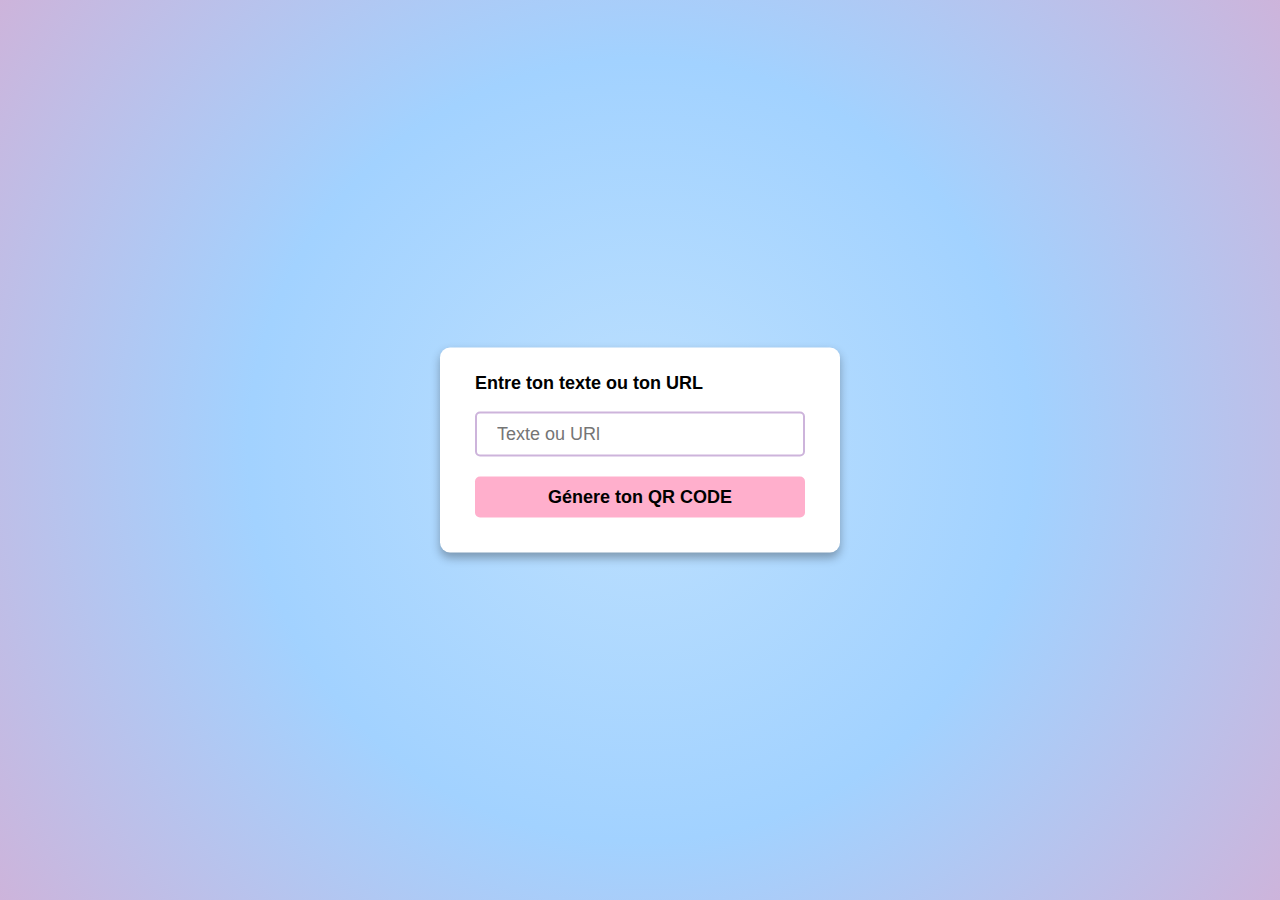
==== qrcode-generator/index.html @ d41af094 "IMPORT qrcode html, css and js" ====
<!DOCTYPE html>
<html lang="en">
  <head>
    <meta charset="UTF-8" />
    <meta name="viewport" content="width=device-width, initial-scale=1.0" />
    <title>QR-Code generator</title>
    <link rel="stylesheet" href="style.css" />
    <link rel="shortcut icon" href="logoQrcode.png" />
  </head>
  <body>
    <div class="container">
      <p>Entre ton texte ou ton URL</p>
      <input type="text" placeholder="Texte ou URl" id="qrTxt" />
      <div id="boxImage"> 
        <img src="" alt="" id="qrCode" />
      </div>
      <button onclick="generateQR()">Génere ton QR CODE</button>
    </div>
    <script src="javascript.js"></script>
  </body>
</html>
---- qrcode-generator/style.css ----
* {
    margin: 0;
    padding: 0;
    box-sizing: border-box;
    font-family: "Poppins", sans-serif;
  }
  
  :root {
    --purlple: #cdb4db;
    --blue: #a2d2ff;
    --light-blue: #bde0fe;
    --pink: #ffafcc;
    --light-pink: #ffc8dd;
  }
  
  body {
    background: rgb(189, 224, 254);
    background: radial-gradient(
      circle,
      rgba(189, 224, 254, 1) 0%,
      rgba(162, 210, 255, 1) 50%,
      rgba(205, 180, 219, 1) 100%
    );
    height: 100vh;
  }
  
  .container {
    width: 400px;
    padding: 25px 35px;
    position: absolute;
    top: 50%;
    left: 50%;
    transform: translate(-50%, -50%);
    background: #fff;
    border-radius: 10px;
    box-shadow: 0 5px 10px rgba(0, 0, 0, 0.3);
  }
  
  .container p{
      font-weight: 600;
      color: var(--purple);
      font-size: 18px;
      margin-bottom: 0.5rem;
  }
  
  .container input{
      width: 100%;
      padding: 10px 20px;
      margin: 10px 0;
      font-size: 18px;
      border-radius: 5px;
      border: 2px solid var(--purlple);
      outline: none;
      transition: all 0.3s ease;
  }
  
  .container input:focus{
      border: 2px solid var(--blue);
  }
  
  .container button{
      border-radius: 5px;
      width: 100%;
      background-color: var(--pink);
      padding: 10px 20px;
      margin: 10px 0;
      border: none;
      font-weight: 600;
      font-size: 18px;
      transition: all 0.3s ease;
  }
  
  .container button:hover{
      background-color: var(--light-pink);
      cursor: pointer;
  }
  
  .container button:active{
      background-color: var(--blue);
  }
  
  @keyframes shake {
      0%,
      100% {
          transform: translateX(0);
      }
      10%,
      30%,
      50%,
      70%,
      90% {
          transform: translateX(-5px);
      }
      20%,
      40%,
      60%,
      80% {
          transform: translateX(5px);
      }
  }
  
  #boxImage{
      width: 200px;
      border-radius: 5px;
      max-height: 0;
      overflow: hidden;
      transition: max-height 0.5s ease;
  }
  
  #boxImage img{
      width: 100%;
      padding: 10px;
  }
  
  #boxImage.show-img{
      max-height: 300px;
      margin: 10px auto;
      border: 1px solid var(--purple);
      max-height: 1;
  }
  
  @media screen and (max-width: 420px) {
      .container {
          width: 95vw;
        }
  }
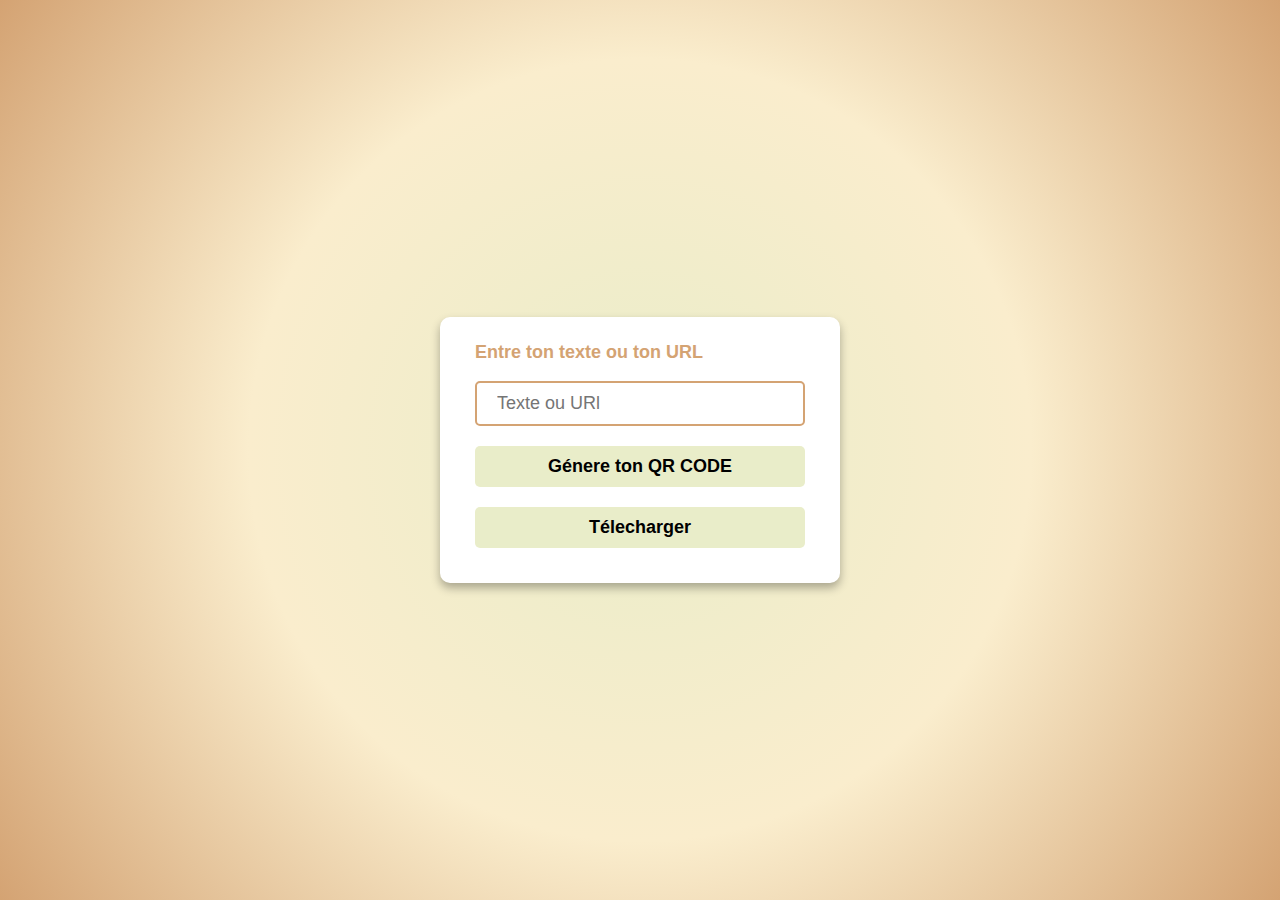
==== commit 151b3bf1: "✨ Add QR code download functionality and change style" ====
--- a/qrcode-generator/index.html
+++ b/qrcode-generator/index.html
@@ -11,11 +11,13 @@
     <div class="container">
       <p>Entre ton texte ou ton URL</p>
       <input type="text" placeholder="Texte ou URl" id="qrTxt" />
-      <div id="boxImage"> 
-        <img src="" alt="" id="qrCode" />
+      <div id="boxImage">
+          <img src="" alt="" id="qrCode" />
       </div>
       <button onclick="generateQR()">Génere ton QR CODE</button>
+      <button id="telecharger">Télecharger</button>
     </div>
     <script src="javascript.js"></script>
+    <script src="https://html2canvas.hertzen.com/dist/html2canvas.min.js"></script>
   </body>
 </html>
--- a/qrcode-generator/style.css
+++ b/qrcode-generator/style.css
@@ -6,20 +6,20 @@
   }
   
   :root {
-    --purlple: #cdb4db;
-    --blue: #a2d2ff;
-    --light-blue: #bde0fe;
-    --pink: #ffafcc;
-    --light-pink: #ffc8dd;
+    --orange: #D4A373;
+    --light-orange: #FAEDCD;
+    --light-yellow: #FEFAE0;
+    --beige: #E9EDC9;
+    --light-green: #CCD5AE;
   }
   
   body {
     background: rgb(189, 224, 254);
     background: radial-gradient(
       circle,
-      rgba(189, 224, 254, 1) 0%,
-      rgba(162, 210, 255, 1) 50%,
-      rgba(205, 180, 219, 1) 100%
+      var(--beige) 0%,
+      var(--light-orange) 50%,
+      var(--orange) 100%
     );
     height: 100vh;
   }
@@ -38,7 +38,7 @@
   
   .container p{
       font-weight: 600;
-      color: var(--purple);
+      color: var(--orange);
       font-size: 18px;
       margin-bottom: 0.5rem;
   }
@@ -49,19 +49,19 @@
       margin: 10px 0;
       font-size: 18px;
       border-radius: 5px;
-      border: 2px solid var(--purlple);
+      border: 2px solid var(--orange);
       outline: none;
       transition: all 0.3s ease;
   }
   
   .container input:focus{
-      border: 2px solid var(--blue);
+      border: 2px solid var(--light-orange);
   }
   
   .container button{
       border-radius: 5px;
       width: 100%;
-      background-color: var(--pink);
+      background-color: var(--beige);
       padding: 10px 20px;
       margin: 10px 0;
       border: none;
@@ -71,12 +71,12 @@
   }
   
   .container button:hover{
-      background-color: var(--light-pink);
+      background-color: var(--orange);
       cursor: pointer;
   }
   
   .container button:active{
-      background-color: var(--blue);
+      background-color: var(--light-orange);
   }
   
   @keyframes shake {
@@ -115,7 +115,7 @@
   #boxImage.show-img{
       max-height: 300px;
       margin: 10px auto;
-      border: 1px solid var(--purple);
+      border: 2px solid var(--orange);
       max-height: 1;
   }
   
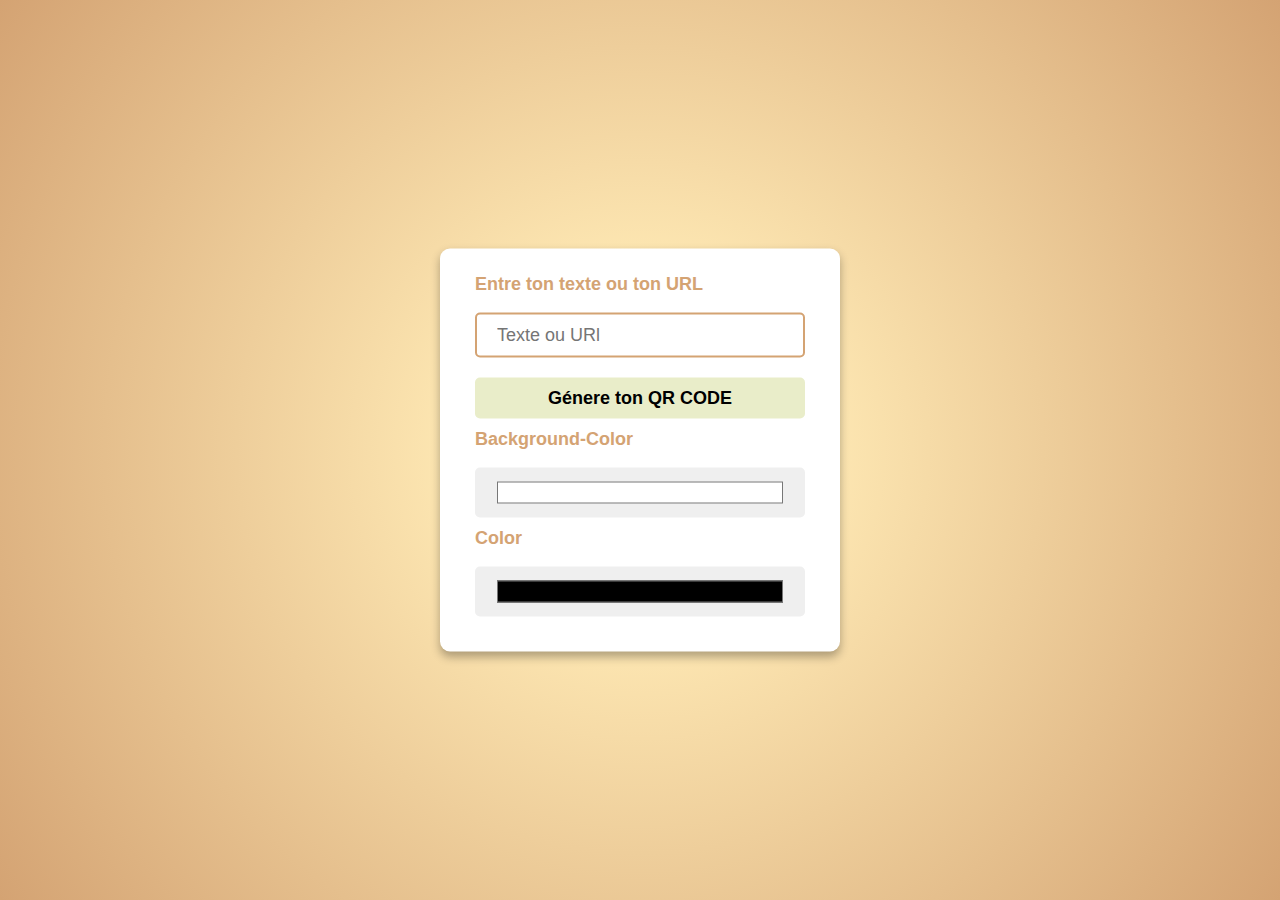
==== commit c990c26d: "Add color picker for background and text color" ====
--- a/qrcode-generator/index.html
+++ b/qrcode-generator/index.html
@@ -12,11 +12,20 @@
       <p>Entre ton texte ou ton URL</p>
       <input type="text" placeholder="Texte ou URl" id="qrTxt" />
       <div id="boxImage">
-          <img src="" alt="" id="qrCode" />
+        <img src="" alt="" id="qrCode" />
       </div>
       <button onclick="generateQR()">Génere ton QR CODE</button>
       <button id="telecharger">Télecharger</button>
+
+      <div class="colorpicker">
+        <p>Background-Color</p>
+        <input type="color" id="colorPickerBg" value="#ffffff" />
+        <p>Color</p>
+        <input type="color" id="colorPicker" value="#000000" />
+      </div>
+
     </div>
+
     <script src="javascript.js"></script>
     <script src="https://html2canvas.hertzen.com/dist/html2canvas.min.js"></script>
   </body>
--- a/qrcode-generator/style.css
+++ b/qrcode-generator/style.css
@@ -1,126 +1,135 @@
 * {
-    margin: 0;
-    padding: 0;
-    box-sizing: border-box;
-    font-family: "Poppins", sans-serif;
+  margin: 0;
+  padding: 0;
+  box-sizing: border-box;
+  font-family: "Poppins", sans-serif;
+}
+
+:root {
+  --orange: #d4a373;
+  --light-orange: #ffeab5;
+  --light-yellow: #fefae0;
+  --beige: #e9edc9;
+  --light-green: #ccd5ae;
+}
+
+body {
+  background: rgb(189, 224, 254);
+  background: radial-gradient(
+    circle,
+    var(--light-orange) 20%,
+    var(--orange) 100%
+  );
+  height: 100vh;
+}
+#colorPicker, #colorPickerBg {
+  height: 50px;
+  border: none;
+  cursor: pointer;
+}
+.container {
+  width: 400px;
+  padding: 25px 35px;
+  position: absolute;
+  top: 50%;
+  left: 50%;
+  transform: translate(-50%, -50%);
+  background: #fff;
+  border-radius: 10px;
+  box-shadow: 0 5px 10px rgba(0, 0, 0, 0.3);
+}
+
+.container p {
+  font-weight: 600;
+  color: var(--orange);
+  font-size: 18px;
+  margin-bottom: 0.5rem;
+}
+
+.container input {
+  width: 100%;
+  padding: 10px 20px;
+  margin: 10px 0;
+  font-size: 18px;
+  border-radius: 5px;
+  border: 2px solid var(--orange);
+  outline: none;
+  transition: all 0.3s ease;
+}
+
+.container input:focus {
+  border: 2px solid var(--light-orange);
+}
+
+.container button {
+  border-radius: 5px;
+  width: 100%;
+  background-color: var(--beige);
+  padding: 10px 20px;
+  margin: 10px 0;
+  border: none;
+  font-weight: 600;
+  font-size: 18px;
+  transition: all 0.3s ease;
+}
+
+.container button:hover {
+  background-color: var(--orange);
+  cursor: pointer;
+}
+
+.container button:active {
+  background-color: var(--light-orange);
+}
+
+@keyframes shake {
+  0%,
+  100% {
+    transform: translateX(0);
   }
-  
-  :root {
-    --orange: #D4A373;
-    --light-orange: #FAEDCD;
-    --light-yellow: #FEFAE0;
-    --beige: #E9EDC9;
-    --light-green: #CCD5AE;
+  10%,
+  30%,
+  50%,
+  70%,
+  90% {
+    transform: translateX(-5px);
   }
-  
-  body {
-    background: rgb(189, 224, 254);
-    background: radial-gradient(
-      circle,
-      var(--beige) 0%,
-      var(--light-orange) 50%,
-      var(--orange) 100%
-    );
-    height: 100vh;
+  20%,
+  40%,
+  60%,
+  80% {
+    transform: translateX(5px);
   }
-  
+}
+
+#boxImage {
+  width: 200px;
+  border-radius: 5px;
+  max-height: 0;
+  overflow: hidden;
+  transition: max-height 0.5s ease;
+}
+
+#boxImage img {
+  width: 100%;
+  /* padding: 10px; */
+}
+
+#boxImage.show-img {
+  max-height: 300px;
+  margin: 10px auto;
+  /* border: 2px solid var(--orange); */
+  max-height: 1;
+}
+
+#telecharger {
+  display: none;
+}
+#telecharger.show-btn {
+  display: block;
+}
+@media screen and (max-width: 420px) {
   .container {
-    width: 400px;
-    padding: 25px 35px;
-    position: absolute;
-    top: 50%;
-    left: 50%;
-    transform: translate(-50%, -50%);
-    background: #fff;
-    border-radius: 10px;
-    box-shadow: 0 5px 10px rgba(0, 0, 0, 0.3);
+    width: 95vw;
   }
-  
-  .container p{
-      font-weight: 600;
-      color: var(--orange);
-      font-size: 18px;
-      margin-bottom: 0.5rem;
-  }
-  
-  .container input{
-      width: 100%;
-      padding: 10px 20px;
-      margin: 10px 0;
-      font-size: 18px;
-      border-radius: 5px;
-      border: 2px solid var(--orange);
-      outline: none;
-      transition: all 0.3s ease;
-  }
-  
-  .container input:focus{
-      border: 2px solid var(--light-orange);
-  }
-  
-  .container button{
-      border-radius: 5px;
-      width: 100%;
-      background-color: var(--beige);
-      padding: 10px 20px;
-      margin: 10px 0;
-      border: none;
-      font-weight: 600;
-      font-size: 18px;
-      transition: all 0.3s ease;
-  }
-  
-  .container button:hover{
-      background-color: var(--orange);
-      cursor: pointer;
-  }
-  
-  .container button:active{
-      background-color: var(--light-orange);
-  }
-  
-  @keyframes shake {
-      0%,
-      100% {
-          transform: translateX(0);
-      }
-      10%,
-      30%,
-      50%,
-      70%,
-      90% {
-          transform: translateX(-5px);
-      }
-      20%,
-      40%,
-      60%,
-      80% {
-          transform: translateX(5px);
-      }
-  }
-  
-  #boxImage{
-      width: 200px;
-      border-radius: 5px;
-      max-height: 0;
-      overflow: hidden;
-      transition: max-height 0.5s ease;
-  }
-  
-  #boxImage img{
-      width: 100%;
-      padding: 10px;
-  }
-  
-  #boxImage.show-img{
-      max-height: 300px;
-      margin: 10px auto;
-      border: 2px solid var(--orange);
-      max-height: 1;
-  }
-  
-  @media screen and (max-width: 420px) {
-      .container {
-          width: 95vw;
-        }
-  }+}
